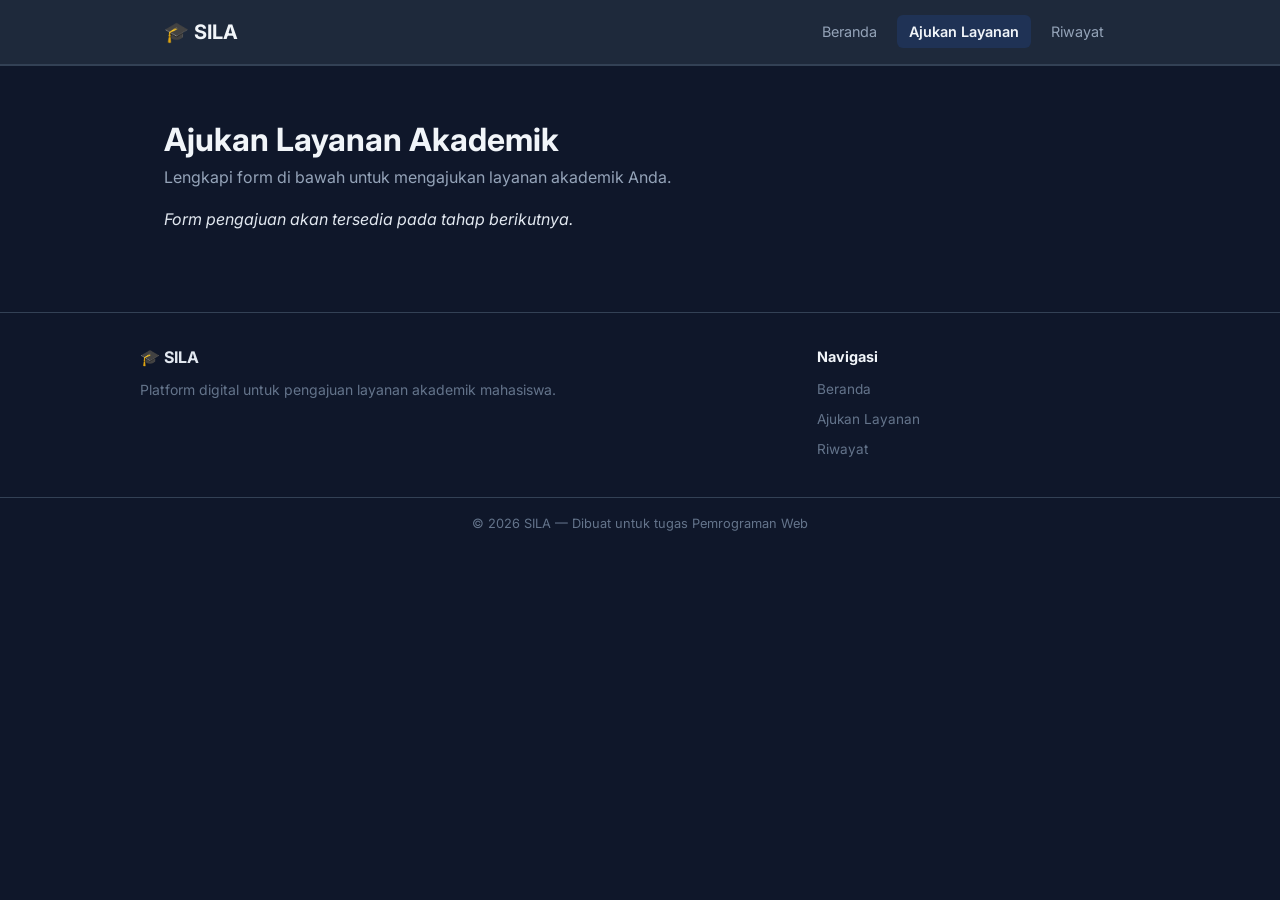
==== layanan.html @ 56b09091 "Setup Awal" ====
<!DOCTYPE html>
<html lang="id">

<head>
    <meta charset="UTF-8">
    <meta name="viewport" content="width=device-width, initial-scale=1.0">
    <title>Ajukan Layanan — SILA</title>
    <link rel="preconnect" href="https://fonts.googleapis.com">
    <link rel="preconnect" href="https://fonts.gstatic.com" crossorigin>
    <link href="https://fonts.googleapis.com/css2?family=Inter:wght@400;600;700&display=swap" rel="stylesheet">
    <link rel="stylesheet" href="css/style.css">
</head>

<body>

    <!-- HEADER & NAVIGASI -->
    <header class="navbar">
        <div class="container navbar-inner">
            <a href="index.html" class="logo">🎓 SILA</a>
            <input type="checkbox" id="navToggle" class="nav-toggle">
            <label for="navToggle" class="hamburger">
                <span></span>
                <span></span>
                <span></span>
            </label>
            <nav>
                <ul class="nav-menu">
                    <li><a href="index.html">Beranda</a></li>
                    <li><a href="layanan.html" class="active">Ajukan Layanan</a></li>
                    <li><a href="riwayat.html">Riwayat</a></li>
                </ul>
            </nav>
        </div>
    </header>

    <main>
        <section class="section">
            <div class="container">
                <h1>Ajukan Layanan Akademik</h1>
                <p class="section-desc">Lengkapi form di bawah untuk mengajukan layanan akademik Anda.</p>
                <p><em>Form pengajuan akan tersedia pada tahap berikutnya.</em></p>
            </div>
        </section>
    </main>

    <!-- FOOTER -->
    <footer class="footer">
        <div class="container footer-inner">
            <div>
                <strong>🎓 SILA</strong>
                <p>Platform digital untuk pengajuan layanan akademik mahasiswa.</p>
            </div>
            <div class="footer-nav">
                <h4>Navigasi</h4>
                <ul>
                    <li><a href="index.html">Beranda</a></li>
                    <li><a href="layanan.html">Ajukan Layanan</a></li>
                    <li><a href="riwayat.html">Riwayat</a></li>
                </ul>
            </div>
        </div>
        <div class="footer-bottom">
            <div class="container">
                <p>&copy; 2026 SILA — Dibuat untuk tugas Pemrograman Web</p>
            </div>
        </div>
    </footer>

</body>

</html>
---- css/style.css ----
/* ================================
   CSS DASAR — SILA
   ================================ */

* {
    margin: 0;
    padding: 0;
    box-sizing: border-box;
}

body {
    background-color: #0f172a;
    color: #e2e8f0;
}

h1,
h2,
h3 {
    color: #f1f5f9;
}

a {
    color: #60a5fa;
    text-decoration: none;
}

a:hover {
    color: #93c5fd;
}

hr {
    border: none;
    border-top: 1px solid #334155;
}


/* ================================
   CSS LANJUTAN — SILA
   ================================ */

body {
    font-family: 'Inter', sans-serif;
    font-size: 16px;
    line-height: 1.6;
}

h1 {
    font-size: 2rem;
    font-weight: 700;
}

h2 {
    font-size: 1.5rem;
    font-weight: 700;
    margin-bottom: 8px;
}

h3 {
    font-size: 1.1rem;
    font-weight: 600;
    margin-bottom: 4px;
}

.section-desc {
    color: #94a3b8;
    margin-bottom: 16px;
}


/* ================================
   PAGE LAYOUT — SILA
   ================================ */

.container {
    max-width: 1000px;
    margin: 0 auto;
    padding: 0 24px;
}

.navbar {
    background-color: #1e293b;
    border-bottom: 1px solid #334155;
    padding: 16px 0;
}

.navbar-inner {
    display: flex;
    justify-content: space-between;
    align-items: center;
}

.logo {
    font-size: 1.25rem;
    font-weight: 700;
    color: #f1f5f9;
}

.hero {
    padding: 64px 0;
    text-align: center;
}

.hero h1 {
    font-size: 2.25rem;
    margin-bottom: 16px;
}

.hero p {
    color: #94a3b8;
    margin-bottom: 24px;
}

.hero-buttons {
    display: flex;
    justify-content: center;
    gap: 12px;
}

.btn {
    display: inline-block;
    padding: 12px 24px;
    border-radius: 8px;
    font-size: 0.9rem;
    font-weight: 600;
    transition: background-color 0.3s, color 0.3s, transform 0.2s;
}

.btn-primary {
    background-color: #2563eb;
    color: #fff;
}

.btn-primary:hover {
    background-color: #1d4ed8;
    color: #fff;
    transform: translateY(-2px);
}

.btn-outline {
    border: 1px solid #334155;
    color: #e2e8f0;
}

.btn-outline:hover {
    background-color: #1e293b;
    color: #f1f5f9;
    transform: translateY(-2px);
}

.section {
    padding: 48px 0;
    border-top: 1px solid #334155;
}

.cards-grid {
    display: grid;
    grid-template-columns: 1fr 1fr;
    gap: 16px;
    margin-top: 16px;
}

.card {
    background-color: #1e293b;
    border: 1px solid #334155;
    border-radius: 12px;
    padding: 20px;
    transition: border-color 0.3s, transform 0.2s;
}

.card:hover {
    border-color: #475569;
    transform: translateY(-2px);
}

.card p {
    color: #94a3b8;
    font-size: 0.9rem;
    margin-bottom: 8px;
}

.card-code {
    font-size: 0.75rem;
    font-weight: 600;
    color: #60a5fa;
    background-color: rgba(37, 99, 235, 0.1);
    padding: 2px 8px;
    border-radius: 4px;
}

.steps-grid {
    display: flex;
    gap: 16px;
    margin-top: 16px;
}

.step {
    flex: 1;
    text-align: center;
    background-color: #1e293b;
    border: 1px solid #334155;
    border-radius: 12px;
    padding: 24px 16px;
    transition: border-color 0.3s;
}

.step:hover {
    border-color: #475569;
}

.step-number {
    width: 40px;
    height: 40px;
    background-color: #2563eb;
    color: #fff;
    border-radius: 50%;
    display: flex;
    align-items: center;
    justify-content: center;
    font-weight: 700;
    margin: 0 auto 12px;
}

.step p {
    color: #94a3b8;
    font-size: 0.85rem;
}

.stats-grid {
    display: flex;
    gap: 16px;
}

.stat {
    flex: 1;
    text-align: center;
    background-color: #1e293b;
    border: 1px solid #334155;
    border-radius: 12px;
    padding: 24px;
}

.stat-number {
    font-size: 2rem;
    font-weight: 700;
    color: #60a5fa;
}

.stat-label {
    color: #94a3b8;
    font-size: 0.85rem;
    margin-top: 4px;
}

.footer {
    border-top: 1px solid #334155;
    margin-top: 32px;
}

.footer-inner {
    display: grid;
    grid-template-columns: 2fr 1fr;
    gap: 32px;
    padding: 32px 0;
}

.footer-inner p {
    color: #64748b;
    font-size: 0.875rem;
    margin-top: 8px;
}

.footer-inner h4 {
    color: #f1f5f9;
    margin-bottom: 8px;
    font-size: 0.9rem;
}

.footer-bottom {
    border-top: 1px solid #334155;
    padding: 16px 0;
    text-align: center;
}

.footer-bottom p {
    font-size: 0.8rem;
    color: #64748b;
}


/* ================================
   STRUKTUR NAVIGASI & MENU — SILA
   ================================ */

.nav-menu {
    list-style: none;
    display: flex;
    gap: 8px;
}

.nav-menu li a {
    color: #94a3b8;
    font-size: 0.9rem;
    padding: 8px 12px;
    border-radius: 6px;
    transition: color 0.3s, background-color 0.3s;
}

.nav-menu li a:hover {
    color: #f1f5f9;
    background-color: rgba(255, 255, 255, 0.05);
}

.nav-menu li a.active {
    color: #f1f5f9;
    font-weight: 600;
    background-color: rgba(37, 99, 235, 0.15);
}

.footer-nav ul {
    list-style: none;
}

.footer-nav ul li {
    margin-bottom: 4px;
}

.footer-nav ul li a {
    color: #64748b;
    font-size: 0.85rem;
    transition: color 0.3s;
}

.footer-nav ul li a:hover {
    color: #93c5fd;
}




/* ================================
   MEDIA QUERY & RESPONSIF — SILA
   ================================ */

/* --------------------------------
   Animasi CSS (@keyframes)
   Mendefinisikan gerakan bernama 'fadeIn':
   - from: posisi awal (tersembunyi, geser ke bawah)
   - to: posisi akhir (terlihat, posisi normal)
   -------------------------------- */
@keyframes fadeIn {
    from {
        opacity: 0;
        /* transparan penuh */
        transform: translateY(20px);
        /* geser 20px ke bawah */
    }

    to {
        opacity: 1;
        /* terlihat penuh */
        transform: translateY(0);
        /* posisi normal */
    }
}

/* Hero section mendapat animasi fadeIn selama 0.6 detik */
.hero {
    animation: fadeIn 0.6s ease;
}



/* --------------------------------
   Hamburger Menu Animasi
   Saat checkbox dicentang, 3 garis hamburger
   berubah menjadi tanda 'X' (close):
   - Garis ke-1: putar 45° ke bawah
   - Garis ke-2: hilang (opacity 0)
   - Garis ke-3: putar -45° ke atas
   -------------------------------- */

.nav-toggle {
    display: none;
    /* checkbox tersembunyi */
}

.hamburger {
    display: none;
    flex-direction: column;
    gap: 5px;
    cursor: pointer;
    padding: 4px;
}

.hamburger span {
    display: block;
    width: 24px;
    height: 3px;
    background-color: #f1f5f9;
    border-radius: 2px;
    transition: transform 0.3s, opacity 0.3s;
    /* animasi garis */
}

/* Garis-1: miring ke kanan membentuk '/' */
.nav-toggle:checked~label .hamburger span:nth-child(1) {
    transform: translateY(8px) rotate(45deg);
}

/* Garis-2: menghilang */
.nav-toggle:checked~label .hamburger span:nth-child(2) {
    opacity: 0;
}

/* Garis-3: miring ke kiri membentuk '\' */
.nav-toggle:checked~label .hamburger span:nth-child(3) {
    transform: translateY(-8px) rotate(-45deg);
}

/* --------------------------------
   Responsive: Tablet & Mobile (<= 768px)
   Semua grid/flex berubah ke 1 kolom/baris
   agar konten tidak terlalu sempit di layar kecil.
   -------------------------------- */
   
/* Tablet & Mobile */
@media (max-width: 768px) {
    .navbar-inner {
        flex-wrap: wrap;
    }

    .hamburger {
        display: flex;
        /* tampilkan hamburger */
    }

    nav {
        width: 100%;
        order: 3;
    }

    .nav-menu {
        display: none;
        flex-direction: column;
        gap: 0;
        width: 100%;
        padding: 8px 0;
        border-top: 1px solid #334155;
        margin-top: 12px;
    }

    .nav-menu li a {
        display: block;
        padding: 10px 0;
        border-radius: 0;
    }

    .nav-toggle:checked~nav .nav-menu {
        display: flex;
    }

    /* SAMBUNG DARI SINI */
    /* ================== */

    .nav-menu {
        gap: 4px;
    }

    /* Judul hero lebih kecil di mobile */
    .hero h1 {
        font-size: 1.5rem;
    }

    /* Tombol berubah jadi vertikal (kolom) */
    .hero-buttons {
        flex-direction: column;
        align-items: center;
    }

    /* Cards: dari 2 kolom → 1 kolom */
    .cards-grid {
        grid-template-columns: 1fr;
    }

    /* Steps & stats berubah ke arah vertikal */
    .steps-grid {
        flex-direction: column;
    }

    .stats-grid {
        flex-direction: column;
    }

    /* Footer: dari 2 kolom → 1 kolom */
    .footer-inner {
        grid-template-columns: 1fr;
        gap: 24px;
    }
}

/* --------------------------------
   Responsive: Layar Sangat Kecil (<= 480px)
   Untuk smartphone kecil:
   - Judul lebih kecil lagi
   - Tombol lebar penuh (100%)
   -------------------------------- */
/* Small Mobile */
@media (max-width: 480px) {
    .hero h1 {
        font-size: 1.25rem;
    }

    /* Tombol mengisi penuh lebar layar */
    .btn {
        width: 100%;
        text-align: center;
    }
}
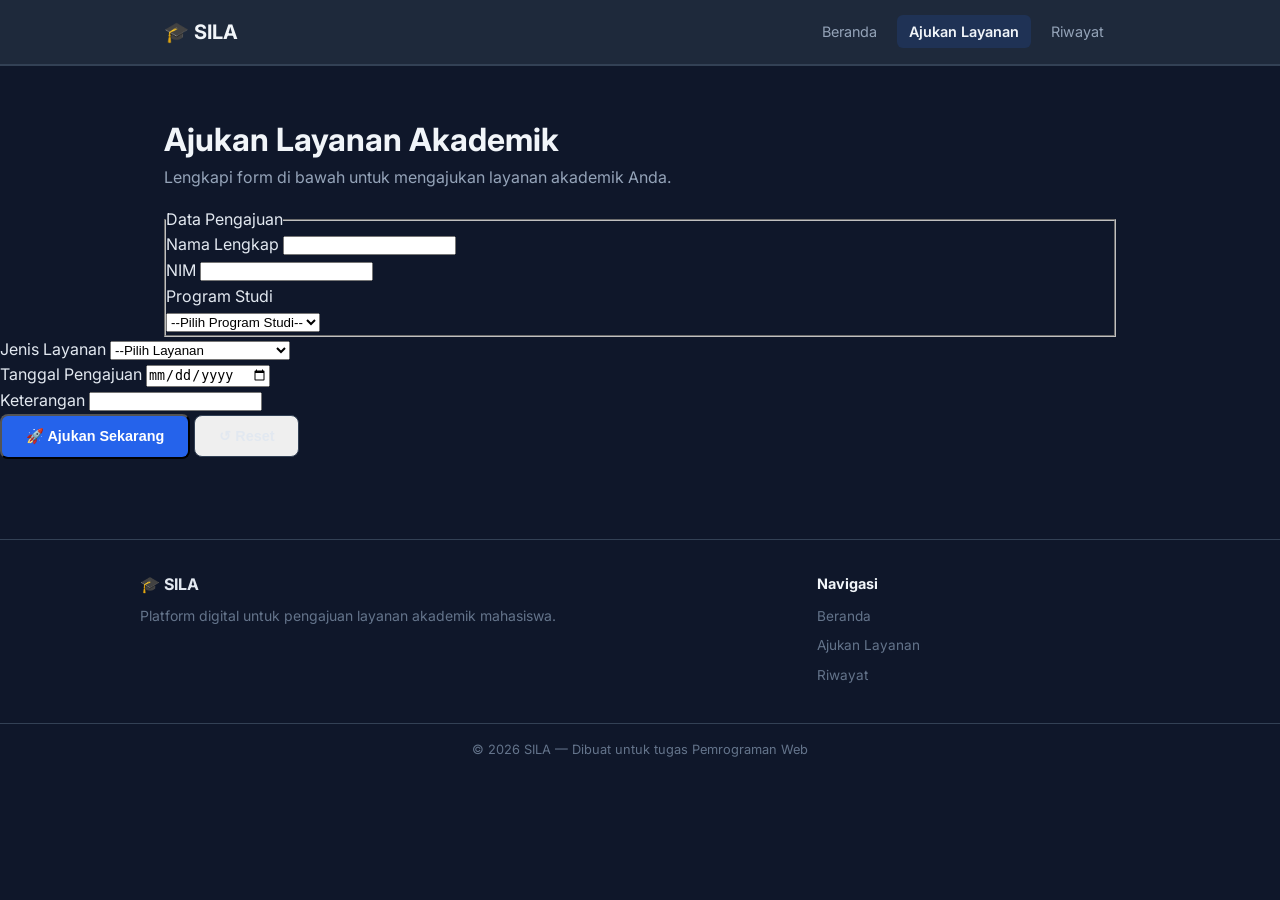
==== commit 3829ccc6: "mengubah layanan.html" ====
--- a/layanan.html
+++ b/layanan.html
@@ -38,7 +38,82 @@
             <div class="container">
                 <h1>Ajukan Layanan Akademik</h1>
                 <p class="section-desc">Lengkapi form di bawah untuk mengajukan layanan akademik Anda.</p>
-                <p><em>Form pengajuan akan tersedia pada tahap berikutnya.</em></p>
+                
+                <!-- Nama lengkap, NIM, Prodi, Jenis layanan, Tanggal pngajuan, Kterangan -->
+                <!-- awal FORM -->
+                 <form action="#" target="_blank" method="post">
+                    <fieldset>
+                        <legend>Data Pengajuan</legend>
+
+                        <!-- Input Nama Lengkap -->
+                         <div class="form-group">
+                            <label for="nama">Nama Lengkap</label>
+                            <input type="text" id="nama">
+                         </div>
+
+                         <!-- Nim dan Prodi -->
+                          <div class="form-group">
+                            <label for="nim">NIM</label>
+                            <input type="text" id="nim">
+                         </div>
+
+                         <div class="form-group">
+                            <label for="prodi">Program Studi</label>
+                            <div>
+                                <select name="prodi" id="prodi">
+                                    <option value="">--Pilih Program Studi--</option>
+                                    <option value="Sistem Informasi">Sistem Informasi</option>
+                                    <option value="Teknik Informatika">Teknik Informatika</option>
+                                    <option value="Teknologi Informasi">Teknologi Informasi</option>
+                                    <option value="Manajemen">Manajemen</option>
+                                    <option value="Akuntansi">Akuntansi</option>
+                                </select>
+                            </div>
+                         </div>
+
+            </div>
+            <div class="form-group">
+                <label for="jenis">Jenis Layanan</label>
+                <select name="jenis" id="jenis">
+                    <option value="">--Pilih Layanan</option>
+                    <option value="SKA">SKA - Surat Aktif Kuliah</option>
+                    <option value="CAK">CAK - Cuti Akademik</option>
+                    <option value="TNM">TNM - Transkrip Akademik</option>
+                    <option value="PDA">PDA - Perubahan Data</option>
+                </select>
+            </div>
+            <!-- Tanggal -->
+             <div class="form-group">
+                <label for="tanggal">Tanggal Pengajuan</label>
+                <input type="date" id="tanggal" name="tanggal">
+            </div>
+        </div>
+        <!-- Keterangan -->
+            <div class="form-group">
+                <label for="Keterangan">Keterangan</label>
+                <input type="text" id="keterangan">
+            </div>
+
+            <!-- Button -->
+             <div class="form-action">
+                <button type="submit" class="btn btn-primary">🚀 Ajukan Sekarang</button>
+                <button type="reset" class="btn btn-outline">↺ Reset</button> 
+            </div>
+         
+
+
+
+                    </fieldset>
+
+
+
+                 </form>
+
+
+
+
+                <!-- awal FORM -->
+
             </div>
         </section>
     </main>
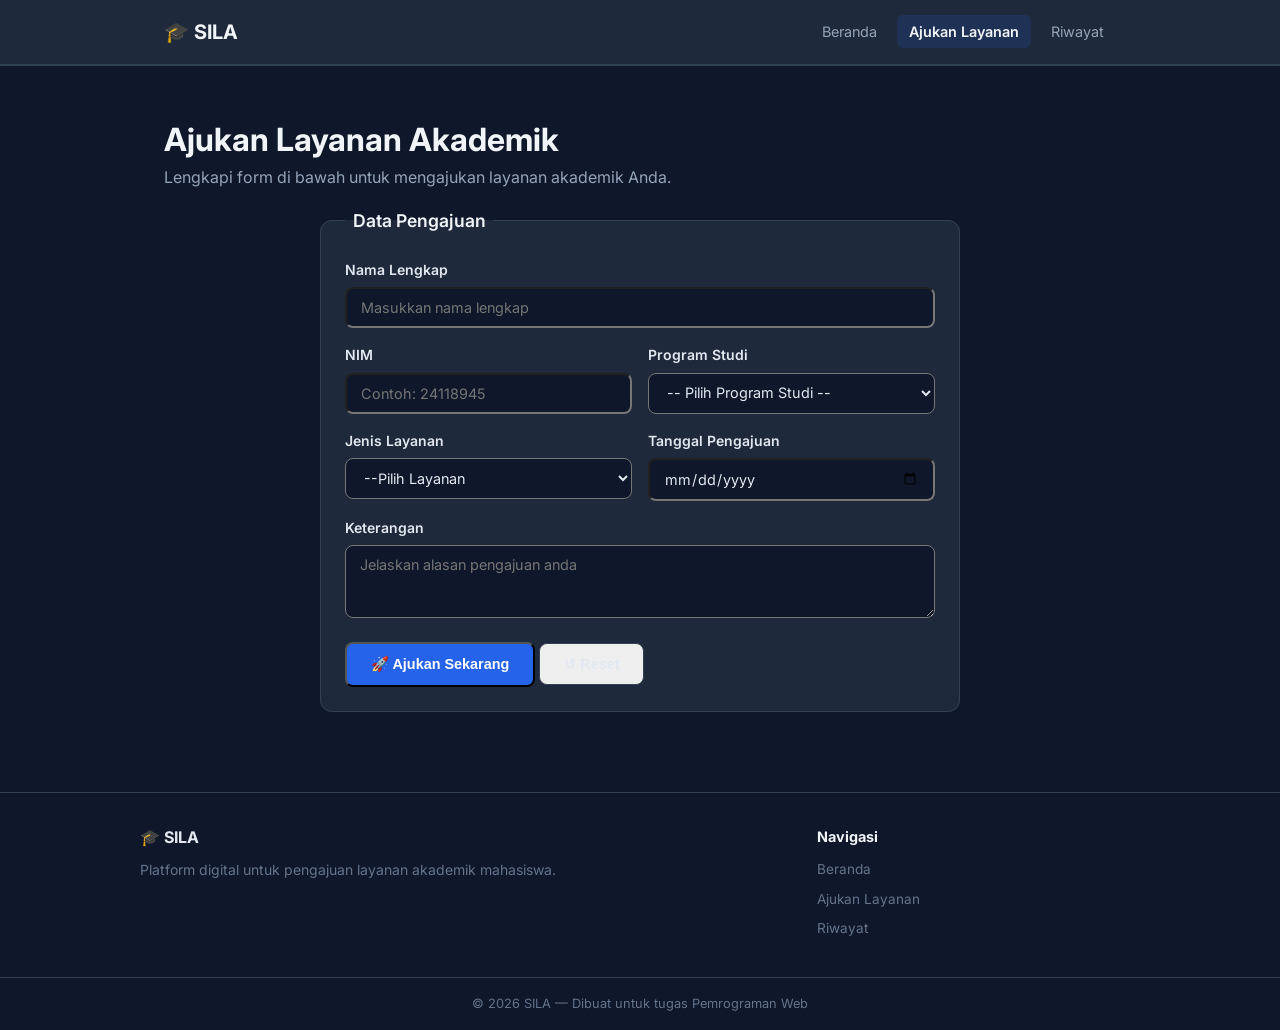
==== commit f288828f: "edit file layanan.html, form dan style" ====
--- a/layanan.html
+++ b/layanan.html
@@ -41,27 +41,30 @@
                 
                 <!-- Nama lengkap, NIM, Prodi, Jenis layanan, Tanggal pngajuan, Kterangan -->
                 <!-- awal FORM -->
-                 <form action="#" target="_blank" method="post">
+                 <form action="#" target="_blank" method="post" class="form-card"> 
                     <fieldset>
                         <legend>Data Pengajuan</legend>
 
                         <!-- Input Nama Lengkap -->
                          <div class="form-group">
                             <label for="nama">Nama Lengkap</label>
-                            <input type="text" id="nama">
+                            <input type="text" id="nama" required placeholder="Masukkan nama lengkap">
                          </div>
 
                          <!-- Nim dan Prodi -->
-                          <div class="form-group">
-                            <label for="nim">NIM</label>
-                            <input type="text" id="nim">
-                         </div>
-
-                         <div class="form-group">
-                            <label for="prodi">Program Studi</label>
-                            <div>
-                                <select name="prodi" id="prodi">
-                                    <option value="">--Pilih Program Studi--</option>
+                        <div class="form-row">
+                            <!-- nim -->
+                            <div class="form-group" >
+                                <label for="nim">NIM</label>
+                                <input type="text" id="nim"required placeholder="Contoh: 24118945">
+                            </div>
+                            <!-- program studi -->
+                            <div class="form-group" >
+                                <label for="prodi">Program Studi</label>
+                                <!-- agar mudah di css -->
+                                <div></div>
+                                <select name="prodi" id="prodi" required>
+                                    <option value="">-- Pilih Program Studi --</option>
                                     <option value="Sistem Informasi">Sistem Informasi</option>
                                     <option value="Teknik Informatika">Teknik Informatika</option>
                                     <option value="Teknologi Informasi">Teknologi Informasi</option>
@@ -69,49 +72,38 @@
                                     <option value="Akuntansi">Akuntansi</option>
                                 </select>
                             </div>
-                         </div>
+                        </div>
 
+                        <div class="form-row">
+                        <div class="form-group">
+                            <label for="jenis">Jenis Layanan</label>
+                            <select name="jenis" id="jenis" required>
+                                <option value="">--Pilih Layanan</option>
+                                <option value="SKA">SKA - Surat Aktif Kuliah</option>
+                                <option value="CAK">CAK - Cuti Akademik</option>
+                                <option value="TNM">TNM - Transkrip Akademik</option>
+                                <option value="PDA">PDA - Perubahan Data</option>
+                            </select>
+                        </div>
+                        <!-- Tanggal -->
+                        <div class="form-group">
+                            <label for="tanggal">Tanggal Pengajuan</label>
+                            <input type="date" id="tanggal" name="tanggal" required>
+                        </div>
+                    </div>
+                    <!-- Keterangan -->
+                        <div class="form-group">
+                            <label for="Keterangan">Keterangan</label>
+                            <textarea name="keterangan" id="keterangan" rows="3" placeholder="Jelaskan alasan pengajuan anda" required></textarea>
+                        </div>
+
+                        <!-- Button -->
+                        <div class="form-action">
+                            <button type="submit" class="btn btn-primary">🚀 Ajukan Sekarang</button>
+                            <button type="reset" class="btn btn-outline">↺ Reset</button> 
             </div>
-            <div class="form-group">
-                <label for="jenis">Jenis Layanan</label>
-                <select name="jenis" id="jenis">
-                    <option value="">--Pilih Layanan</option>
-                    <option value="SKA">SKA - Surat Aktif Kuliah</option>
-                    <option value="CAK">CAK - Cuti Akademik</option>
-                    <option value="TNM">TNM - Transkrip Akademik</option>
-                    <option value="PDA">PDA - Perubahan Data</option>
-                </select>
-            </div>
-            <!-- Tanggal -->
-             <div class="form-group">
-                <label for="tanggal">Tanggal Pengajuan</label>
-                <input type="date" id="tanggal" name="tanggal">
-            </div>
-        </div>
-        <!-- Keterangan -->
-            <div class="form-group">
-                <label for="Keterangan">Keterangan</label>
-                <input type="text" id="keterangan">
-            </div>
-
-            <!-- Button -->
-             <div class="form-action">
-                <button type="submit" class="btn btn-primary">🚀 Ajukan Sekarang</button>
-                <button type="reset" class="btn btn-outline">↺ Reset</button> 
-            </div>
-         
-
-
-
                     </fieldset>
-
-
-
                  </form>
-
-
-
-
                 <!-- awal FORM -->
 
             </div>
--- a/css/style.css
+++ b/css/style.css
@@ -515,4 +515,85 @@
         width: 100%;
         text-align: center;
     }
+}
+
+
+ /* ============FORMS---SILA====================  */
+
+.form-card { 
+    max-width: 640px; 
+    margin: 0 auto; 
+} 
+
+fieldset { 
+    border: 1px solid #334155; 
+    border-radius: 12px; 
+    padding: 24px; 
+    background-color: #1e293b; 
+} 
+
+legend { 
+    font-size: 1.1rem; 
+    font-weight: 600; 
+    color: #f1f5f9; 
+    padding: 0 8px; 
+}
+
+/* 1 kelompok 1 tabel */
+.form-group { 
+    margin-bottom: 16px; 
+} 
+
+.form-group label { 
+    display: block; 
+    /* Label mengambil 1 baris penuh */
+    font-size: 0.875rem; 
+    font-weight: 600; 
+    color: #e2e8f0; 
+    margin-bottom: 6px; 
+    /* jarak label ke input */
+} 
+
+/* semua field lebar sama 100%, padding, warna gelap dan border tipis */
+.form-group input, 
+.form-group select, 
+.form-group textarea {
+    width: 100%;
+    padding: 10px 14px;
+    background-color: #0f172a;
+    border-radius: 8px;
+    color: #e2e8f0; 
+    font-family: inherit; 
+    font-size: 0.9rem; 
+    outline: none; 
+    transition: border-color 0.3s;
+}
+
+.form-group input:focus, 
+.form-group select:focus, 
+.form-group textarea:focus { 
+    border-color: #2563eb; 
+} 
+
+.form-row { 
+    display: grid; 
+    grid-template-columns: 1fr 1fr; 
+    gap: 16px; 
+}
+
+.form-actions { 
+display: flex; 
+gap: 12px; 
+margin-top: 24px; 
+} 
+
+.form-actions .btn { 
+cursor: pointer; 
+border: none; 
+font-family: inherit; 
+} 
+
+.form-actions .btn-outline { 
+border: 1px solid #334155; 
+background: none; 
 }
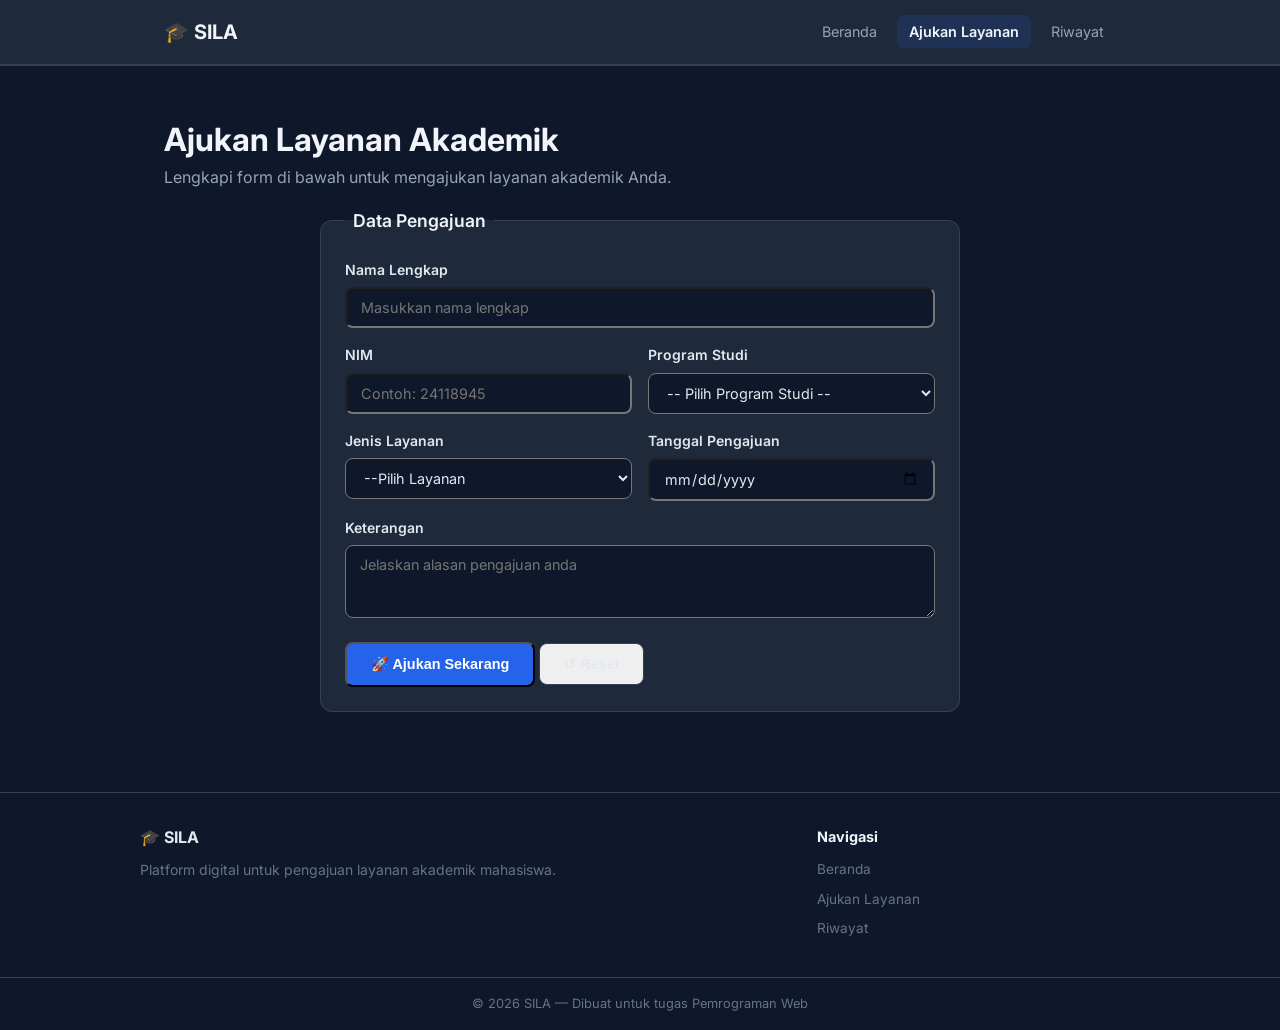
==== commit 0f611ca3: "Javascript" ====
--- a/layanan.html
+++ b/layanan.html
@@ -41,14 +41,14 @@
                 
                 <!-- Nama lengkap, NIM, Prodi, Jenis layanan, Tanggal pngajuan, Kterangan -->
                 <!-- awal FORM -->
-                 <form action="#" target="_blank" method="post" class="form-card"> 
+                 <form action="#" method="post" class="form-card" onsubmit="return validasiForm()"> 
                     <fieldset>
                         <legend>Data Pengajuan</legend>
 
                         <!-- Input Nama Lengkap -->
                          <div class="form-group">
-                            <label for="nama">Nama Lengkap</label>
-                            <input type="text" id="nama" required placeholder="Masukkan nama lengkap">
+                            <label for="namaLengkap">Nama Lengkap</label>
+                            <input type="text" id="namaLengkap" placeholder="Masukkan nama lengkap">
                          </div>
 
                          <!-- Nim dan Prodi -->
@@ -56,14 +56,14 @@
                             <!-- nim -->
                             <div class="form-group" >
                                 <label for="nim">NIM</label>
-                                <input type="text" id="nim"required placeholder="Contoh: 24118945">
+                                <input type="text" id="nim" placeholder="Contoh: 24118945">
                             </div>
                             <!-- program studi -->
                             <div class="form-group" >
                                 <label for="prodi">Program Studi</label>
                                 <!-- agar mudah di css -->
                                 <div></div>
-                                <select name="prodi" id="prodi" required>
+                                <select name="prodi" id="prodi">
                                     <option value="">-- Pilih Program Studi --</option>
                                     <option value="Sistem Informasi">Sistem Informasi</option>
                                     <option value="Teknik Informatika">Teknik Informatika</option>
@@ -76,8 +76,8 @@
 
                         <div class="form-row">
                         <div class="form-group">
-                            <label for="jenis">Jenis Layanan</label>
-                            <select name="jenis" id="jenis" required>
+                            <label for="layanan">Jenis Layanan</label>
+                            <select name="layanan" id="layanan">
                                 <option value="">--Pilih Layanan</option>
                                 <option value="SKA">SKA - Surat Aktif Kuliah</option>
                                 <option value="CAK">CAK - Cuti Akademik</option>
@@ -88,13 +88,13 @@
                         <!-- Tanggal -->
                         <div class="form-group">
                             <label for="tanggal">Tanggal Pengajuan</label>
-                            <input type="date" id="tanggal" name="tanggal" required>
+                            <input type="date" id="tanggal" name="tanggal">
                         </div>
                     </div>
                     <!-- Keterangan -->
                         <div class="form-group">
                             <label for="Keterangan">Keterangan</label>
-                            <textarea name="keterangan" id="keterangan" rows="3" placeholder="Jelaskan alasan pengajuan anda" required></textarea>
+                            <textarea name="keterangan" id="keterangan" rows="3" placeholder="Jelaskan alasan pengajuan anda"></textarea>
                         </div>
 
                         <!-- Button -->
@@ -132,7 +132,7 @@
             </div>
         </div>
     </footer>
-
+    <script src="js/script.js"></script>
 </body>
 
 </html>
--- a/css/style.css
+++ b/css/style.css
@@ -596,4 +596,61 @@
 .form-actions .btn-outline { 
 border: 1px solid #334155; 
 background: none; 
-}+}
+
+/* M11 */
+
+.data-table {
+    width: 100%;
+    border-collapse: collapse;
+    margin-top: 16px;
+    min-width: 600px;
+    /* Lebar batas mutlak */
+}
+
+.data-table caption{
+    text-align: left;
+    font-size: 0.85rem;
+    color: #64748b;
+    margin-bottom: 12px;
+}
+
+.data-table th,
+.data-table td {
+    padding: 12px;
+    text-align: left;
+    border-bottom: 1px solid #334155;
+}
+
+.data-table th{
+    background-color: #1e293b;
+    color: #f1f5f9;
+    font-size: 0.85rem;
+    font-weight: 600;
+    text-transform: uppercase;
+    letter-spacing: 0.5px;
+}
+
+.data-table td{
+    color: #94a3b8;
+    font-size: 0.9rem;
+}
+
+/* Zebra Stripes */
+.data-table tbody tr:nth-child(even){
+    background-color: rgba(30, 41, 59, 0.8);
+}
+
+/* Row Hover */
+.data-table tbody tr:hover{
+    background-color: rgb(104, 78, 82);
+}
+
+/* responsive tabel ukuran layar maks 760px */
+@media (max-width: 760px){
+    .data-table{font-size: 0.8rem;}
+    .data-table th,
+    .data-table td{
+        padding: 8px 10px;
+    }
+}
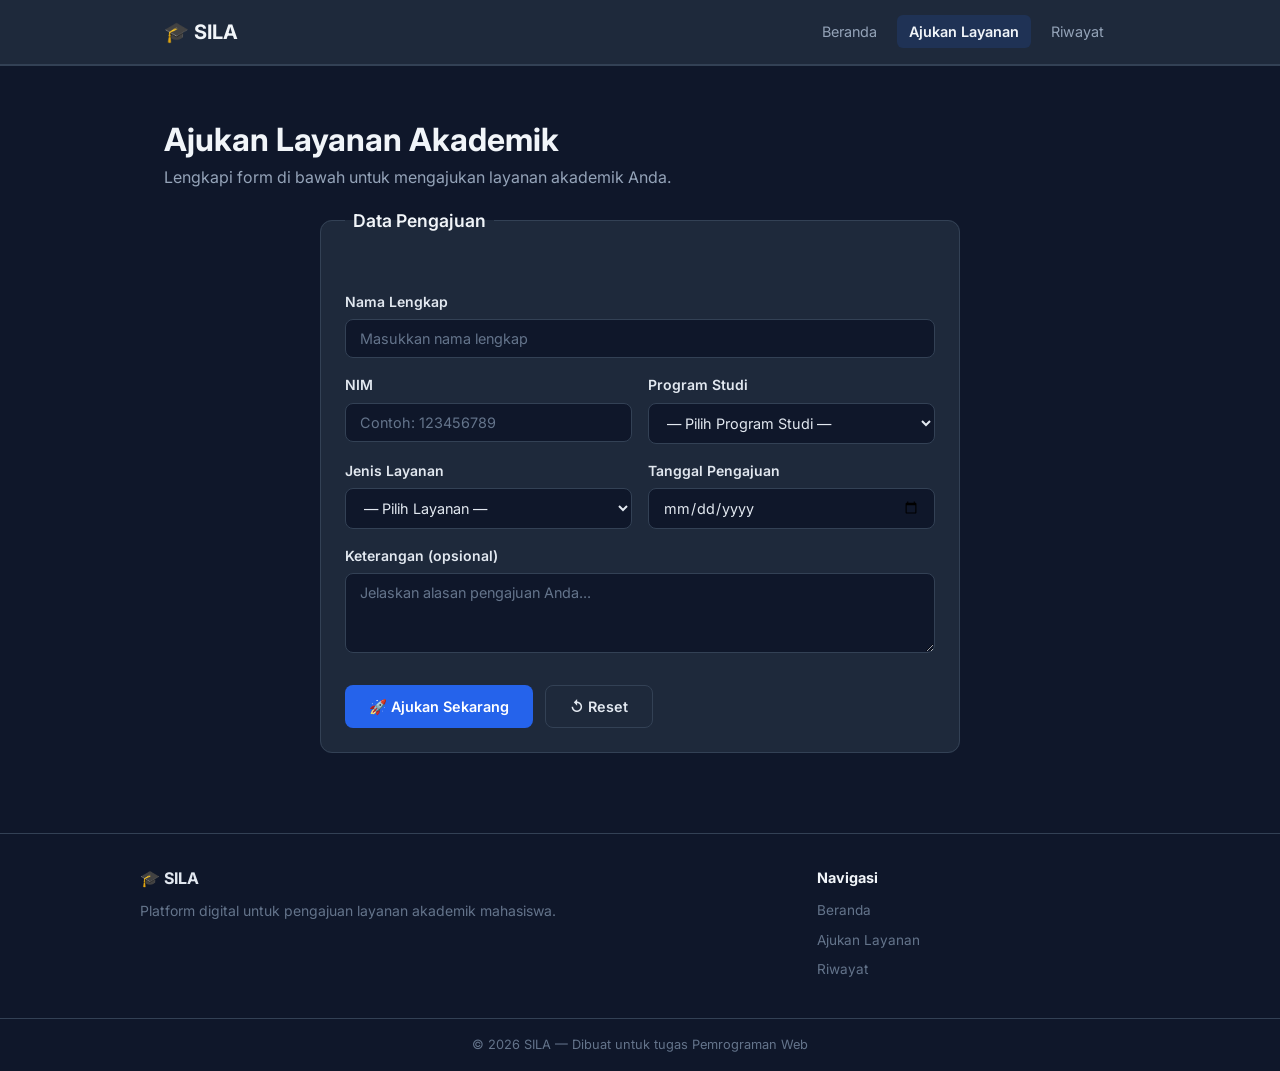
==== commit ce483208: "Update Semuanya" ====
--- a/layanan.html
+++ b/layanan.html
@@ -13,7 +13,6 @@
 
 <body>
 
-    <!-- HEADER & NAVIGASI -->
     <header class="navbar">
         <div class="container navbar-inner">
             <a href="index.html" class="logo">🎓 SILA</a>
@@ -38,36 +37,29 @@
             <div class="container">
                 <h1>Ajukan Layanan Akademik</h1>
                 <p class="section-desc">Lengkapi form di bawah untuk mengajukan layanan akademik Anda.</p>
-                
-                <!-- Nama lengkap, NIM, Prodi, Jenis layanan, Tanggal pngajuan, Kterangan -->
-                <!-- awal FORM -->
-                 <form action="#" method="post" class="form-card" onsubmit="return validasiForm()"> 
+
+                <form id="formPengajuan" class="form-card">
                     <fieldset>
                         <legend>Data Pengajuan</legend>
 
-                        <!-- Input Nama Lengkap -->
-                         <div class="form-group">
-                            <label for="namaLengkap">Nama Lengkap</label>
-                            <input type="text" id="namaLengkap" placeholder="Masukkan nama lengkap">
-                         </div>
+                        <p id="formError" class="form-error"></p>
 
-                         <!-- Nim dan Prodi -->
+                        <div class="form-group">
+                            <label for="nama">Nama Lengkap</label>
+                            <input type="text" id="nama" name="nama" placeholder="Masukkan nama lengkap">
+                        </div>
+
                         <div class="form-row">
-                            <!-- nim -->
-                            <div class="form-group" >
+                            <div class="form-group">
                                 <label for="nim">NIM</label>
-                                <input type="text" id="nim" placeholder="Contoh: 24118945">
+                                <input type="text" id="nim" name="nim" placeholder="Contoh: 123456789" maxlength="9">
                             </div>
-                            <!-- program studi -->
-                            <div class="form-group" >
+                            <div class="form-group">
                                 <label for="prodi">Program Studi</label>
-                                <!-- agar mudah di css -->
-                                <div></div>
-                                <select name="prodi" id="prodi">
-                                    <option value="">-- Pilih Program Studi --</option>
+                                <select id="prodi" name="prodi">
+                                    <option value="">— Pilih Program Studi —</option>
                                     <option value="Sistem Informasi">Sistem Informasi</option>
                                     <option value="Teknik Informatika">Teknik Informatika</option>
-                                    <option value="Teknologi Informasi">Teknologi Informasi</option>
                                     <option value="Manajemen">Manajemen</option>
                                     <option value="Akuntansi">Akuntansi</option>
                                 </select>
@@ -75,42 +67,38 @@
                         </div>
 
                         <div class="form-row">
-                        <div class="form-group">
-                            <label for="layanan">Jenis Layanan</label>
-                            <select name="layanan" id="layanan">
-                                <option value="">--Pilih Layanan</option>
-                                <option value="SKA">SKA - Surat Aktif Kuliah</option>
-                                <option value="CAK">CAK - Cuti Akademik</option>
-                                <option value="TNM">TNM - Transkrip Akademik</option>
-                                <option value="PDA">PDA - Perubahan Data</option>
-                            </select>
-                        </div>
-                        <!-- Tanggal -->
-                        <div class="form-group">
-                            <label for="tanggal">Tanggal Pengajuan</label>
-                            <input type="date" id="tanggal" name="tanggal">
-                        </div>
-                    </div>
-                    <!-- Keterangan -->
-                        <div class="form-group">
-                            <label for="Keterangan">Keterangan</label>
-                            <textarea name="keterangan" id="keterangan" rows="3" placeholder="Jelaskan alasan pengajuan anda"></textarea>
+                            <div class="form-group">
+                                <label for="layanan">Jenis Layanan</label>
+                                <select id="layanan" name="layanan">
+                                    <option value="">— Pilih Layanan —</option>
+                                    <option value="SKA">SKA — Surat Aktif Kuliah</option>
+                                    <option value="CAK">CAK — Cuti Akademik</option>
+                                    <option value="TNM">TNM — Transkrip Nilai</option>
+                                    <option value="PDA">PDA — Perubahan Data</option>
+                                </select>
+                            </div>
+                            <div class="form-group">
+                                <label for="tanggal">Tanggal Pengajuan</label>
+                                <input type="date" id="tanggal" name="tanggal">
+                            </div>
                         </div>
 
-                        <!-- Button -->
-                        <div class="form-action">
+                        <div class="form-group">
+                            <label for="keterangan">Keterangan (opsional)</label>
+                            <textarea id="keterangan" name="keterangan" rows="3"
+                                placeholder="Jelaskan alasan pengajuan Anda..."></textarea>
+                        </div>
+
+                        <div class="form-actions">
                             <button type="submit" class="btn btn-primary">🚀 Ajukan Sekarang</button>
-                            <button type="reset" class="btn btn-outline">↺ Reset</button> 
-            </div>
+                            <button type="reset" class="btn btn-outline">↺ Reset</button>
+                        </div>
                     </fieldset>
-                 </form>
-                <!-- awal FORM -->
-
+                </form>
             </div>
         </section>
     </main>
 
-    <!-- FOOTER -->
     <footer class="footer">
         <div class="container footer-inner">
             <div>
@@ -132,7 +120,9 @@
             </div>
         </div>
     </footer>
+
     <script src="js/script.js"></script>
+
 </body>
 
 </html>
--- a/css/style.css
+++ b/css/style.css
@@ -335,53 +335,32 @@
 }
 
 
-
-
 /* ================================
    MEDIA QUERY & RESPONSIF — SILA
    ================================ */
 
-/* --------------------------------
-   Animasi CSS (@keyframes)
-   Mendefinisikan gerakan bernama 'fadeIn':
-   - from: posisi awal (tersembunyi, geser ke bawah)
-   - to: posisi akhir (terlihat, posisi normal)
-   -------------------------------- */
+/* Animasi */
 @keyframes fadeIn {
     from {
         opacity: 0;
-        /* transparan penuh */
         transform: translateY(20px);
-        /* geser 20px ke bawah */
     }
 
     to {
         opacity: 1;
-        /* terlihat penuh */
         transform: translateY(0);
-        /* posisi normal */
-    }
-}
-
-/* Hero section mendapat animasi fadeIn selama 0.6 detik */
+    }
+}
+
 .hero {
     animation: fadeIn 0.6s ease;
 }
 
 
 
-/* --------------------------------
-   Hamburger Menu Animasi
-   Saat checkbox dicentang, 3 garis hamburger
-   berubah menjadi tanda 'X' (close):
-   - Garis ke-1: putar 45° ke bawah
-   - Garis ke-2: hilang (opacity 0)
-   - Garis ke-3: putar -45° ke atas
-   -------------------------------- */
-
+/* Hamburger */
 .nav-toggle {
     display: none;
-    /* checkbox tersembunyi */
 }
 
 .hamburger {
@@ -399,30 +378,20 @@
     background-color: #f1f5f9;
     border-radius: 2px;
     transition: transform 0.3s, opacity 0.3s;
-    /* animasi garis */
-}
-
-/* Garis-1: miring ke kanan membentuk '/' */
+}
+
 .nav-toggle:checked~label .hamburger span:nth-child(1) {
     transform: translateY(8px) rotate(45deg);
 }
 
-/* Garis-2: menghilang */
 .nav-toggle:checked~label .hamburger span:nth-child(2) {
     opacity: 0;
 }
 
-/* Garis-3: miring ke kiri membentuk '\' */
 .nav-toggle:checked~label .hamburger span:nth-child(3) {
     transform: translateY(-8px) rotate(-45deg);
 }
 
-/* --------------------------------
-   Responsive: Tablet & Mobile (<= 768px)
-   Semua grid/flex berubah ke 1 kolom/baris
-   agar konten tidak terlalu sempit di layar kecil.
-   -------------------------------- */
-   
 /* Tablet & Mobile */
 @media (max-width: 768px) {
     .navbar-inner {
@@ -431,7 +400,6 @@
 
     .hamburger {
         display: flex;
-        /* tampilkan hamburger */
     }
 
     nav {
@@ -459,30 +427,23 @@
         display: flex;
     }
 
-    /* SAMBUNG DARI SINI */
-    /* ================== */
-
     .nav-menu {
         gap: 4px;
     }
 
-    /* Judul hero lebih kecil di mobile */
     .hero h1 {
         font-size: 1.5rem;
     }
 
-    /* Tombol berubah jadi vertikal (kolom) */
     .hero-buttons {
         flex-direction: column;
         align-items: center;
     }
 
-    /* Cards: dari 2 kolom → 1 kolom */
     .cards-grid {
         grid-template-columns: 1fr;
     }
 
-    /* Steps & stats berubah ke arah vertikal */
     .steps-grid {
         flex-direction: column;
     }
@@ -491,124 +452,141 @@
         flex-direction: column;
     }
 
-    /* Footer: dari 2 kolom → 1 kolom */
     .footer-inner {
         grid-template-columns: 1fr;
         gap: 24px;
     }
 }
 
-/* --------------------------------
-   Responsive: Layar Sangat Kecil (<= 480px)
-   Untuk smartphone kecil:
-   - Judul lebih kecil lagi
-   - Tombol lebar penuh (100%)
-   -------------------------------- */
 /* Small Mobile */
 @media (max-width: 480px) {
     .hero h1 {
         font-size: 1.25rem;
     }
 
-    /* Tombol mengisi penuh lebar layar */
     .btn {
         width: 100%;
         text-align: center;
     }
-}
-
-
- /* ============FORMS---SILA====================  */
-
-.form-card { 
-    max-width: 640px; 
-    margin: 0 auto; 
-} 
-
-fieldset { 
-    border: 1px solid #334155; 
-    border-radius: 12px; 
-    padding: 24px; 
-    background-color: #1e293b; 
-} 
-
-legend { 
-    font-size: 1.1rem; 
-    font-weight: 600; 
-    color: #f1f5f9; 
-    padding: 0 8px; 
-}
-
-/* 1 kelompok 1 tabel */
-.form-group { 
-    margin-bottom: 16px; 
-} 
-
-.form-group label { 
-    display: block; 
-    /* Label mengambil 1 baris penuh */
-    font-size: 0.875rem; 
-    font-weight: 600; 
-    color: #e2e8f0; 
-    margin-bottom: 6px; 
-    /* jarak label ke input */
-} 
-
-/* semua field lebar sama 100%, padding, warna gelap dan border tipis */
-.form-group input, 
-.form-group select, 
+
+    .form-row {
+        grid-template-columns: 1fr;
+    }
+}
+
+
+/* ================================
+   FORMS — SILA
+   ================================ */
+
+.form-card {
+    max-width: 640px;
+    margin: 0 auto;
+}
+
+fieldset {
+    border: 1px solid #334155;
+    border-radius: 12px;
+    padding: 24px;
+    background-color: #1e293b;
+}
+
+legend {
+    font-size: 1.1rem;
+    font-weight: 600;
+    color: #f1f5f9;
+    padding: 0 8px;
+}
+
+.form-group {
+    margin-bottom: 16px;
+}
+
+.form-group label {
+    display: block;
+    font-size: 0.875rem;
+    font-weight: 600;
+    color: #e2e8f0;
+    margin-bottom: 6px;
+}
+
+.form-group input,
+.form-group select,
 .form-group textarea {
     width: 100%;
     padding: 10px 14px;
     background-color: #0f172a;
+    border: 1px solid #334155;
     border-radius: 8px;
-    color: #e2e8f0; 
-    font-family: inherit; 
-    font-size: 0.9rem; 
-    outline: none; 
+    color: #e2e8f0;
+    font-family: inherit;
+    font-size: 0.9rem;
+    outline: none;
     transition: border-color 0.3s;
 }
 
-.form-group input:focus, 
-.form-group select:focus, 
-.form-group textarea:focus { 
-    border-color: #2563eb; 
-} 
-
-.form-row { 
-    display: grid; 
-    grid-template-columns: 1fr 1fr; 
-    gap: 16px; 
-}
-
-.form-actions { 
-display: flex; 
-gap: 12px; 
-margin-top: 24px; 
-} 
-
-.form-actions .btn { 
-cursor: pointer; 
-border: none; 
-font-family: inherit; 
-} 
-
-.form-actions .btn-outline { 
-border: 1px solid #334155; 
-background: none; 
-}
-
-/* M11 */
+.form-group input:focus,
+.form-group select:focus,
+.form-group textarea:focus {
+    border-color: #2563eb;
+}
+
+.form-group input::placeholder,
+.form-group textarea::placeholder {
+    color: #64748b;
+}
+
+.form-group select {
+    cursor: pointer;
+}
+
+.form-group textarea {
+    resize: vertical;
+    min-height: 80px;
+}
+
+.form-row {
+    display: grid;
+    grid-template-columns: 1fr 1fr;
+    gap: 16px;
+}
+
+.form-actions {
+    display: flex;
+    gap: 12px;
+    margin-top: 24px;
+}
+
+.form-actions .btn {
+    cursor: pointer;
+    border: none;
+    font-family: inherit;
+}
+
+.form-actions .btn-outline {
+    border: 1px solid #334155;
+    background: none;
+}
+
+
+/* ================================
+   TABLES — SILA
+   ================================ */
+
+.table-responsive {
+    width: 100%;
+    overflow-x: auto;
+    -webkit-overflow-scrolling: touch;
+}
 
 .data-table {
     width: 100%;
     border-collapse: collapse;
     margin-top: 16px;
     min-width: 600px;
-    /* Lebar batas mutlak */
-}
-
-.data-table caption{
+}
+
+.data-table caption {
     text-align: left;
     font-size: 0.85rem;
     color: #64748b;
@@ -617,12 +595,12 @@
 
 .data-table th,
 .data-table td {
-    padding: 12px;
+    padding: 12px 16px;
     text-align: left;
     border-bottom: 1px solid #334155;
 }
 
-.data-table th{
+.data-table th {
     background-color: #1e293b;
     color: #f1f5f9;
     font-size: 0.85rem;
@@ -631,26 +609,144 @@
     letter-spacing: 0.5px;
 }
 
-.data-table td{
+.data-table td {
     color: #94a3b8;
     font-size: 0.9rem;
 }
 
 /* Zebra Stripes */
-.data-table tbody tr:nth-child(even){
-    background-color: rgba(30, 41, 59, 0.8);
-}
-
-/* Row Hover */
-.data-table tbody tr:hover{
-    background-color: rgb(104, 78, 82);
-}
-
-/* responsive tabel ukuran layar maks 760px */
-@media (max-width: 760px){
-    .data-table{font-size: 0.8rem;}
+.data-table tbody tr:nth-child(even) {
+    background-color: rgba(30, 41, 59, 0.5);
+}
+
+/* Hover */
+.data-table tbody tr:hover {
+    background-color: #1e293b;
+}
+
+@media (max-width: 768px) {
+    .data-table {
+        font-size: 0.8rem;
+    }
+
     .data-table th,
-    .data-table td{
+    .data-table td {
         padding: 8px 10px;
     }
 }
+
+
+/* ================================
+   JAVASCRIPT LANJUTAN — SILA
+   CSS untuk elemen dinamis yang dihasilkan
+   atau dikendalikan oleh JavaScript.
+   ================================ */
+
+/* --------------------------------
+   Form Error
+   Elemen untuk menampilkan pesan error
+   validasi form secara real-time (tanpa alert).
+   min-height: menjaga layout tidak melompat
+   saat pesan error muncul/hilang.
+   -------------------------------- */
+.form-error {
+    color: #f87171;
+    /* warna merah terang */
+    font-size: 0.875rem;
+    margin-bottom: 12px;
+    min-height: 20px;
+    /* tinggi minimum agar layout stabil */
+}
+
+/* --------------------------------
+   Toolbar
+   Baris atas tabel yang berisi teks info
+   (jumlah data) dan tombol aksi (hapus semua).
+   Menggunakan Flexbox dengan elemen berjauhan.
+   -------------------------------- */
+.toolbar {
+    display: flex;
+    justify-content: space-between;
+    /* kiri: info, kanan: tombol */
+    align-items: center;
+    margin-bottom: 16px;
+    color: #94a3b8;
+    font-size: 0.9rem;
+}
+
+#btnHapusSemua {
+    background: none;
+    border: 1px solid #f87171;
+    color: #f87171;
+    cursor: pointer;
+}
+
+#btnHapusSemua:hover {
+    background-color: #f87171;
+    color: #0f172a;
+    transform: translateY(-2px);
+}
+/* --------------------------------
+   Empty State
+   Tampilan yang muncul saat tabel kosong
+   (belum ada data yang diinput).
+   -------------------------------- */
+.empty-state {
+    text-align: center;
+    padding: 48px 0;
+    color: #64748b;
+}
+
+.empty-state p {
+    font-size: 1.1rem;
+    margin-bottom: 16px;
+}
+
+/* --------------------------------
+   Tombol Edit & Hapus (Per Baris)
+   Tombol kecil yang muncul di setiap baris tabel,
+   dibuat oleh JavaScript secara dinamis.
+   .btn-edit  → border biru, teks biru
+   .btn-hapus → border merah, teks merah
+   Saat hover: background terisi warna penuh.
+   -------------------------------- */
+
+/* Tombol Edit: outline biru */
+.btn-edit {
+    background: none;
+    border: 1px solid #60a5fa;
+    /* biru muda */
+    color: #60a5fa;
+    padding: 4px 12px;
+    border-radius: 6px;
+    font-size: 0.8rem;
+    cursor: pointer;
+    transition: background-color 0.3s, color 0.3s;
+    margin-right: 4px;
+}
+
+/* Saat hover: background penuh biru, teks gelap */
+.btn-edit:hover {
+    background-color: #60a5fa;
+    color: #0f172a;
+    /* kontras teks di background biru */
+}
+
+/* Tombol Hapus: outline merah */
+.btn-hapus {
+    background: none;
+    border: 1px solid #f87171;
+    /* merah muda */
+    color: #f87171;
+    padding: 4px 12px;
+    border-radius: 6px;
+    font-size: 0.8rem;
+    cursor: pointer;
+    transition: background-color 0.3s, color 0.3s;
+}
+
+/* Saat hover: background penuh merah, teks gelap */
+.btn-hapus:hover {
+    background-color: #f87171;
+    color: #0f172a;
+}
